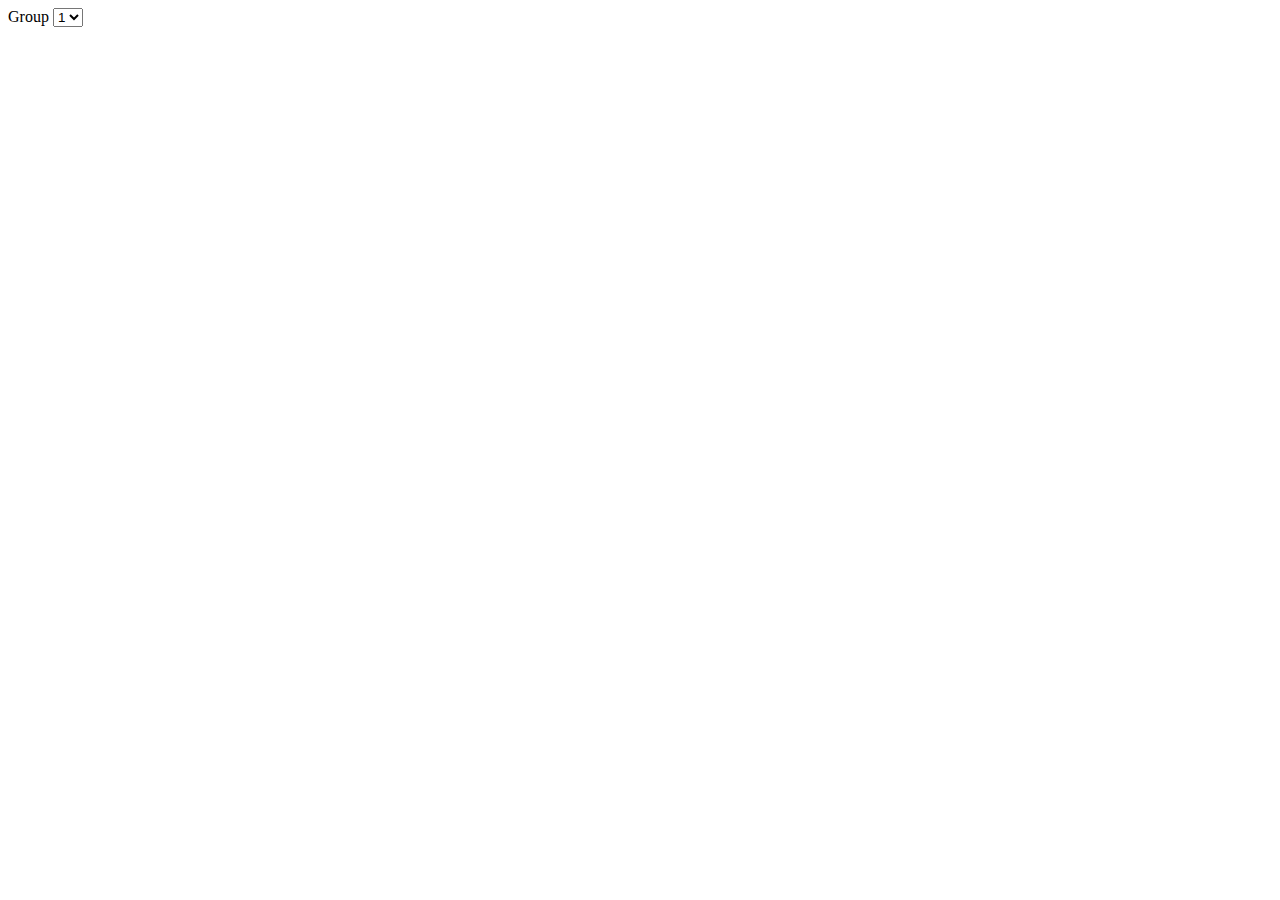
==== index.html @ 5e47e8cc "aggiunto dataset di test" ====
<!DOCTYPE html>
<html>
<head>
<meta content="text/html;charset=utf-8" http-equiv="Content-Type">
<meta content="utf-8" http-equiv="encoding">
<script src="lib/d3.v6.min.js"></script>
<script src="lib/d3.v6.js"></script>

</head>
<body>
<label>
  Group
  <select class="group-select">
    <option value=1 selected>1</option>
    <option value=2>2</option>
    <option value=3>3</option>
  </select>
</label>

<script src="js/fifa.js"></script>

</body>
</html>
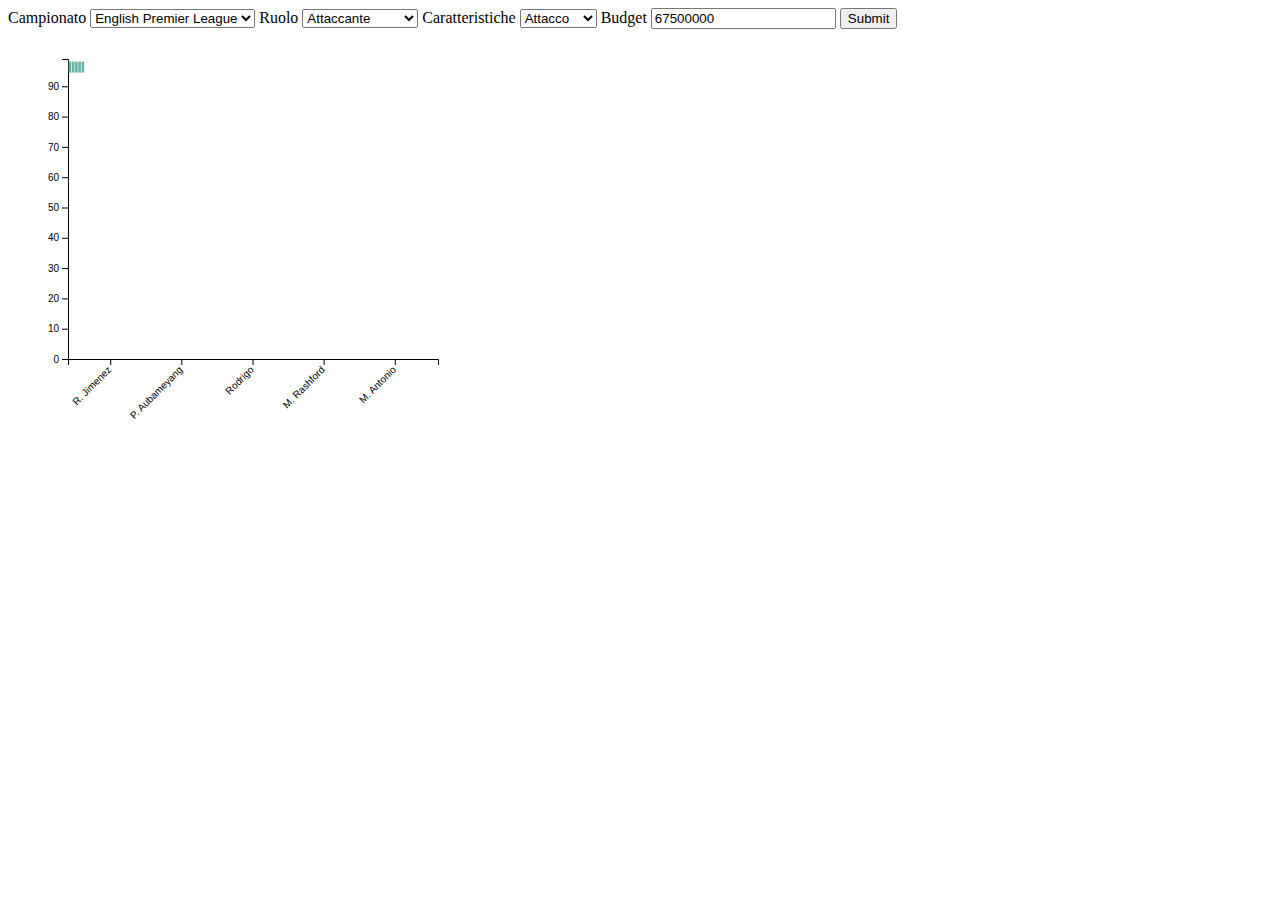
==== commit 222e4d71: "disegnato primo bar chart e menu a tendina" ====
--- a/index.html
+++ b/index.html
@@ -10,13 +10,45 @@
 </head>
 <body>
 <label>
-  Group
-  <select class="group-select">
-    <option value=1 selected>1</option>
-    <option value=2>2</option>
-    <option value=3>3</option>
+  Campionato
+  <select id="campionato">
+    <option value="English Premier League" selected>English Premier League</option>
+    <option value="French Ligue 1">French Ligue 1</option>
+    <option value="German 1. Bundesliga">German 1. Bundesliga</option>
+    <option value="Spain Primera Division">Spain Primera Division</option>
+    <option value="Italian Serie A">Italian Serie A</option>
   </select>
+
+  Ruolo
+  <select id="ruolo">
+    <option value="Portiere">Portiere</option>
+    <option value="Difensore">Difensore</option>
+    <option value="Terzino Sx">Terzino Sx</option>
+    <option value="Terzino Dx">Terzino Dx</option>
+    <option value="Centrocampista">Centrocampista</option>
+    <option value="Esterno Sx">Esterno Sx</option>
+    <option value="Esterno Dx">Esterno Dx</option>
+    <option value="Attaccante" selected>Attaccante</option>
+  </select>
+
+  Caratteristiche
+  <select id="caratteristiche">
+    <option value="punti_portiere">Portiere</option>
+    <option value="punti_difesa">Difesa</option>
+    <option value="punti_attacco" selected>Attacco</option>
+    <option value="punti_tecnica">Tecnica</option>
+    <option value="punti_potenza">Potenza</option>
+    <option value="punti_velocita">Velocità</option>
+    <option value="punti_mentalita">Mentalità</option>
+  </select>
+
+  Budget
+  <input type="text" id="budget" value="67500000">
+  
 </label>
+<button type="button" id="player_button">Submit</button> 
+
+<div id="my_dataviz"></div>
 
 <script src="js/fifa.js"></script>
 
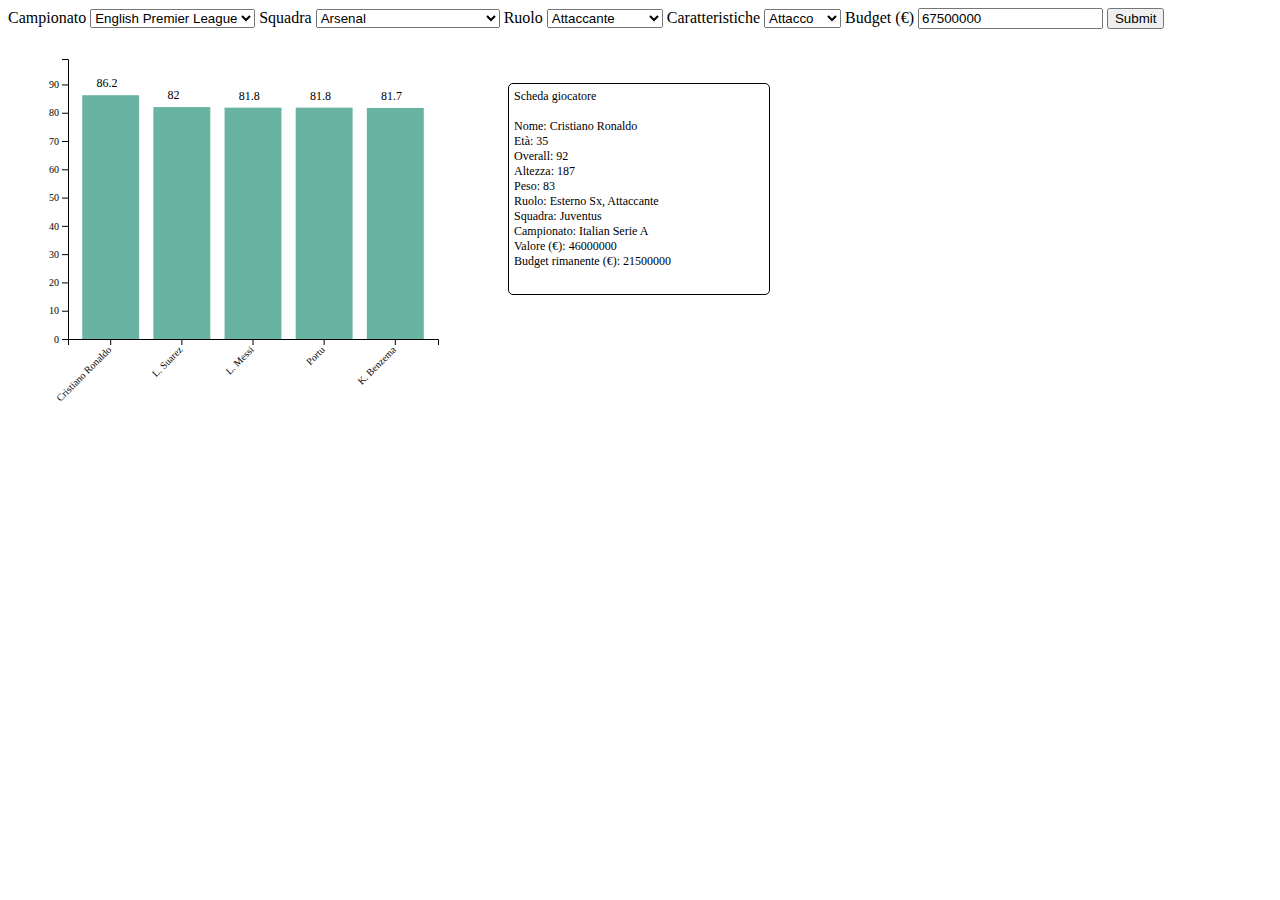
==== commit 0923d13a: "completati filtri giocatori, aggiunto hovering e dettaglio giocatore" ====
--- a/index.html
+++ b/index.html
@@ -17,6 +17,10 @@
     <option value="German 1. Bundesliga">German 1. Bundesliga</option>
     <option value="Spain Primera Division">Spain Primera Division</option>
     <option value="Italian Serie A">Italian Serie A</option>
+  </select>
+
+  Squadra
+  <select id="squadra">
   </select>
 
   Ruolo
@@ -42,13 +46,13 @@
     <option value="punti_mentalita">Mentalità</option>
   </select>
 
-  Budget
+  Budget (€)
   <input type="text" id="budget" value="67500000">
   
 </label>
 <button type="button" id="player_button">Submit</button> 
 
-<div id="my_dataviz"></div>
+<div id="player_div"></div>
 
 <script src="js/fifa.js"></script>
 
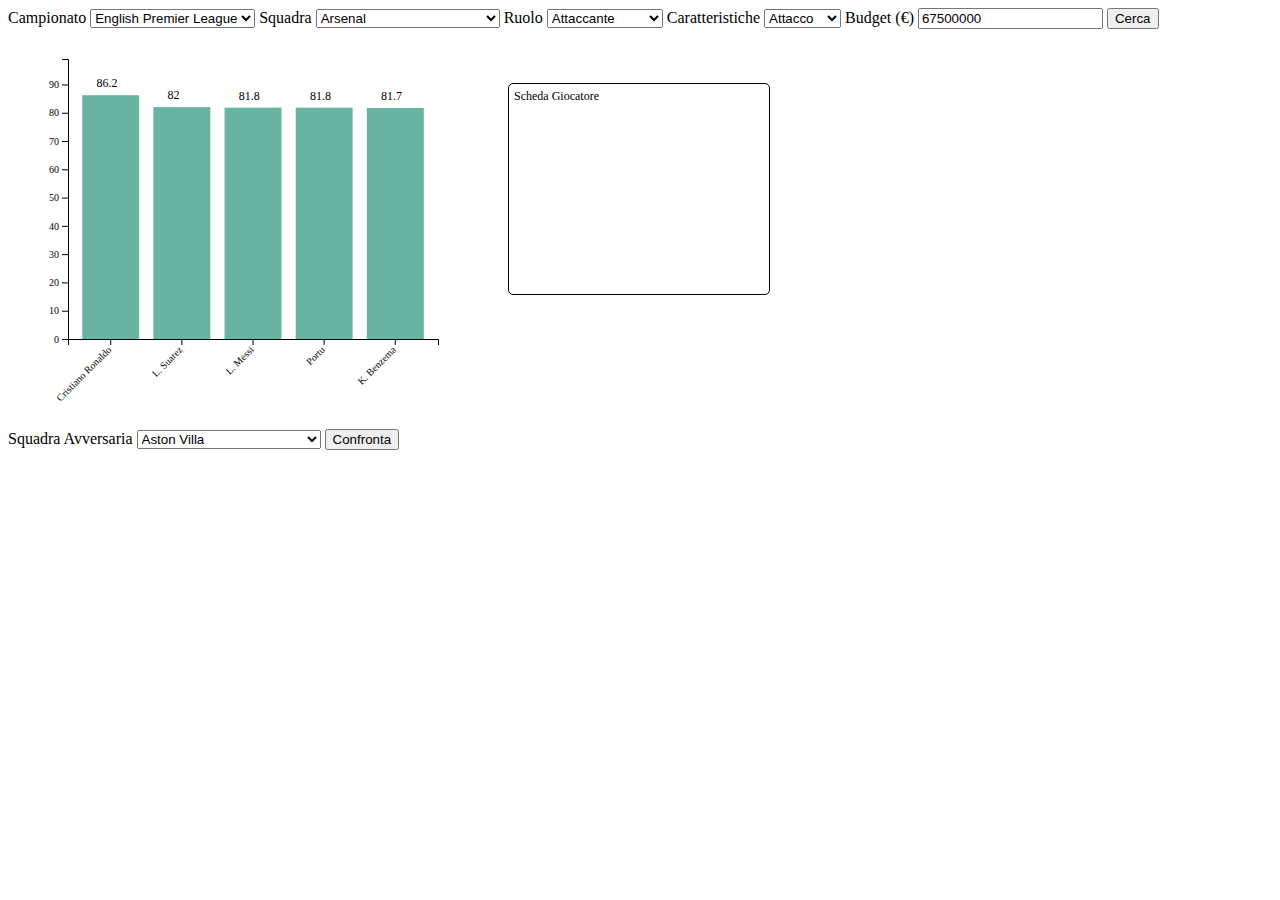
==== commit f605fa6a: "aggiunta seconda pulsantiera e aggiunto click su barra giocatore" ====
--- a/index.html
+++ b/index.html
@@ -4,11 +4,13 @@
 <head>
 <meta content="text/html;charset=utf-8" http-equiv="Content-Type">
 <meta content="utf-8" http-equiv="encoding">
+<link rel="stylesheet" type="text/css" href="css/style.css">
 <script src="lib/d3.v6.min.js"></script>
 <script src="lib/d3.v6.js"></script>
 
 </head>
 <body>
+<div>
 <label>
   Campionato
   <select id="campionato">
@@ -50,9 +52,18 @@
   <input type="text" id="budget" value="67500000">
   
 </label>
-<button type="button" id="player_button">Submit</button> 
+<button type="button" id="player_button">Cerca</button> 
+</div>
 
 <div id="player_div"></div>
+
+<div>
+Squadra Avversaria
+  <select id="squadra_avversaria">
+  </select>
+  <button type="button" id="team_button">Confronta</button> 
+</div>
+
 
 <script src="js/fifa.js"></script>
 
--- a/css/style.css
+++ b/css/style.css
@@ -0,0 +1,6 @@
+#player_div{
+    height: 400px;
+    /* margin: 0 auto; */
+    /* overflow: hidden; */
+    /* width: 500px; */
+}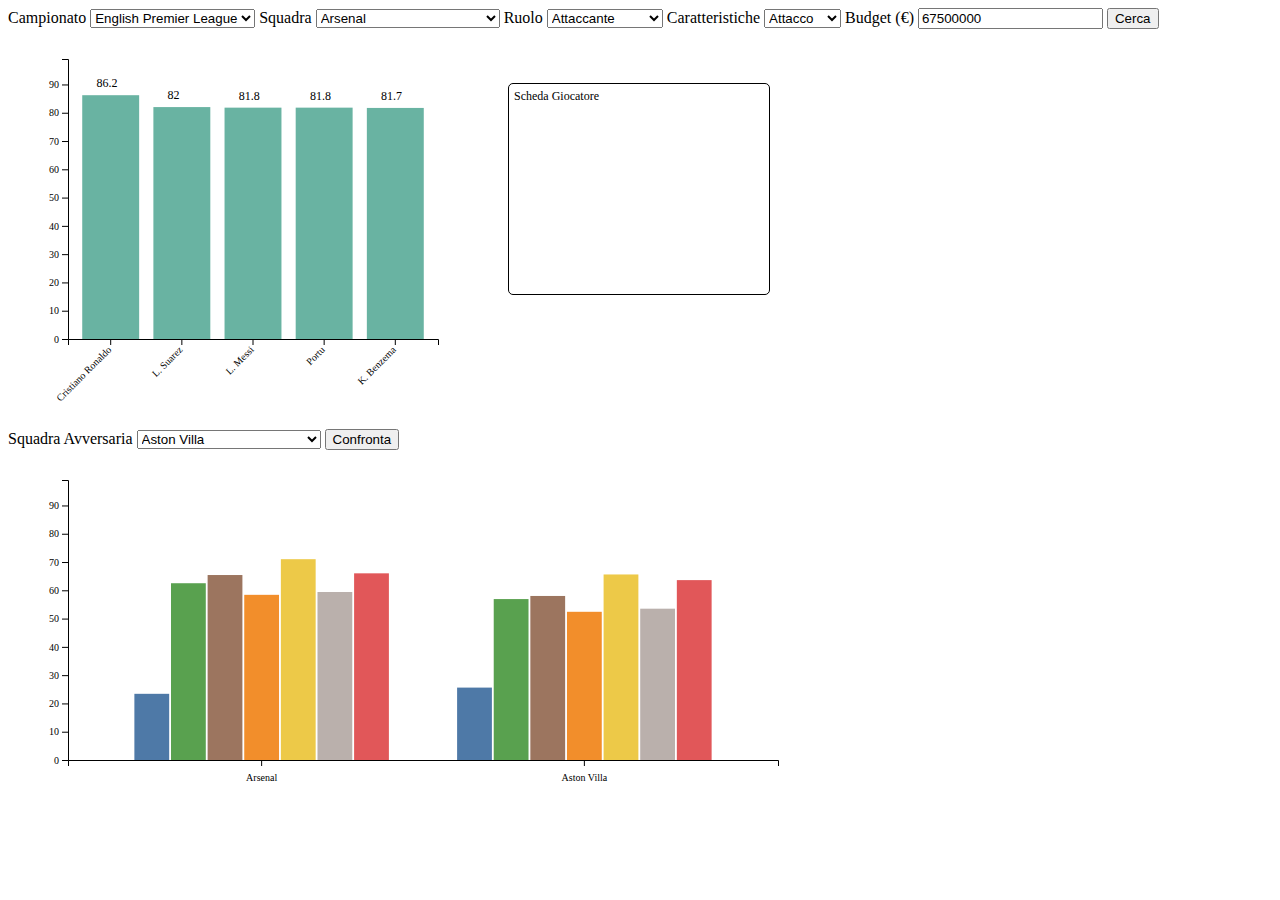
==== commit 80f8f1ee: "aggiunto grouped bar iniziale e gestione click confronta" ====
--- a/index.html
+++ b/index.html
@@ -64,6 +64,7 @@
   <button type="button" id="team_button">Confronta</button> 
 </div>
 
+<div id="team_div"></div>
 
 <script src="js/fifa.js"></script>
 
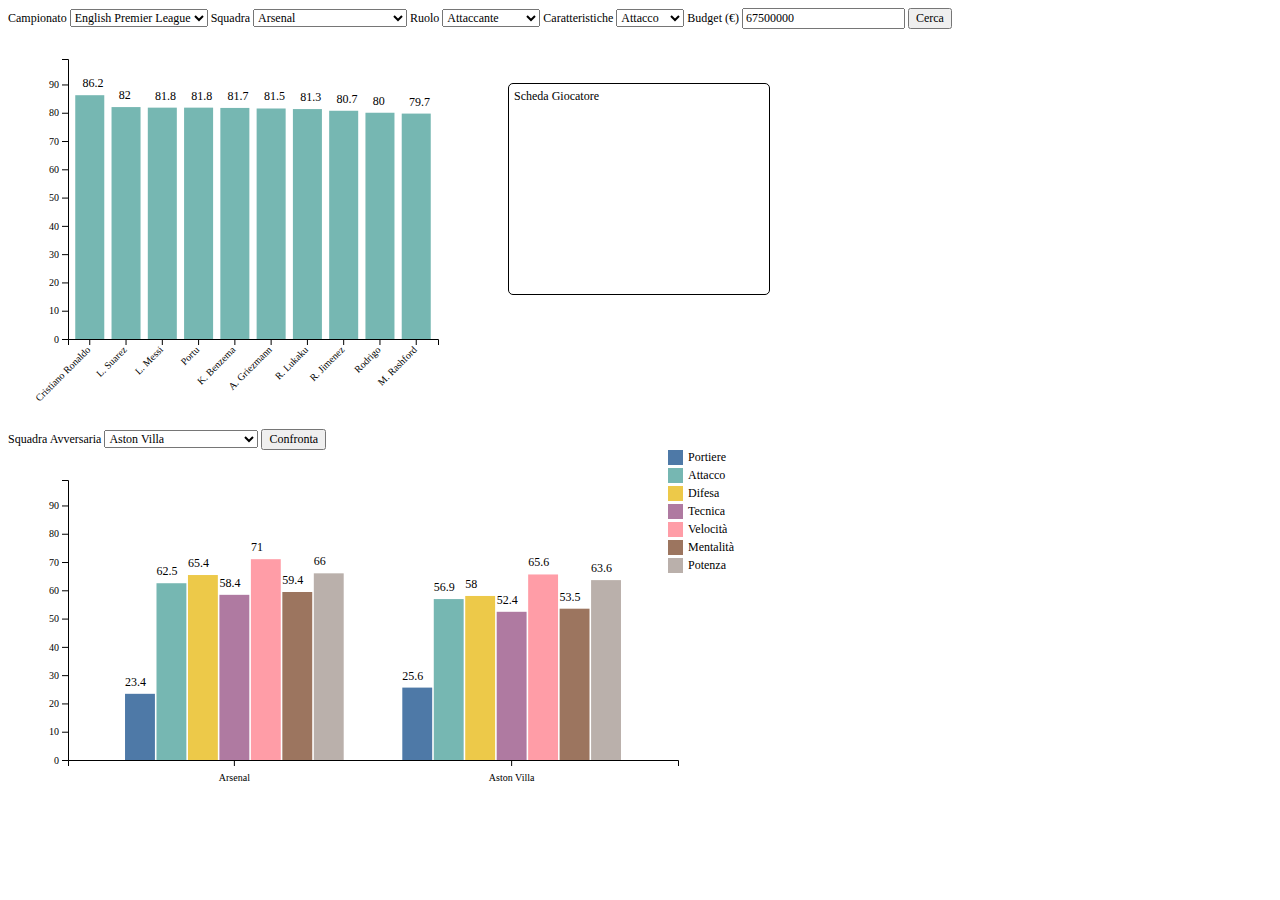
==== commit 4380280e: "sistemati colori, uniformato font, aggiunte etichette e legenda grouped bar, sistemato tooltip, aume" ====
--- a/index.html
+++ b/index.html
@@ -10,7 +10,7 @@
 
 </head>
 <body>
-<div>
+<div class="external1">
 <label>
   Campionato
   <select id="campionato">
@@ -57,7 +57,7 @@
 
 <div id="player_div"></div>
 
-<div>
+<div class="external2">
 Squadra Avversaria
   <select id="squadra_avversaria">
   </select>
--- a/css/style.css
+++ b/css/style.css
@@ -3,4 +3,9 @@
     /* margin: 0 auto; */
     /* overflow: hidden; */
     /* width: 500px; */
+}
+
+div, label, select, option, input, button{
+    font-family: Verdana;
+    font-size: 12px
 }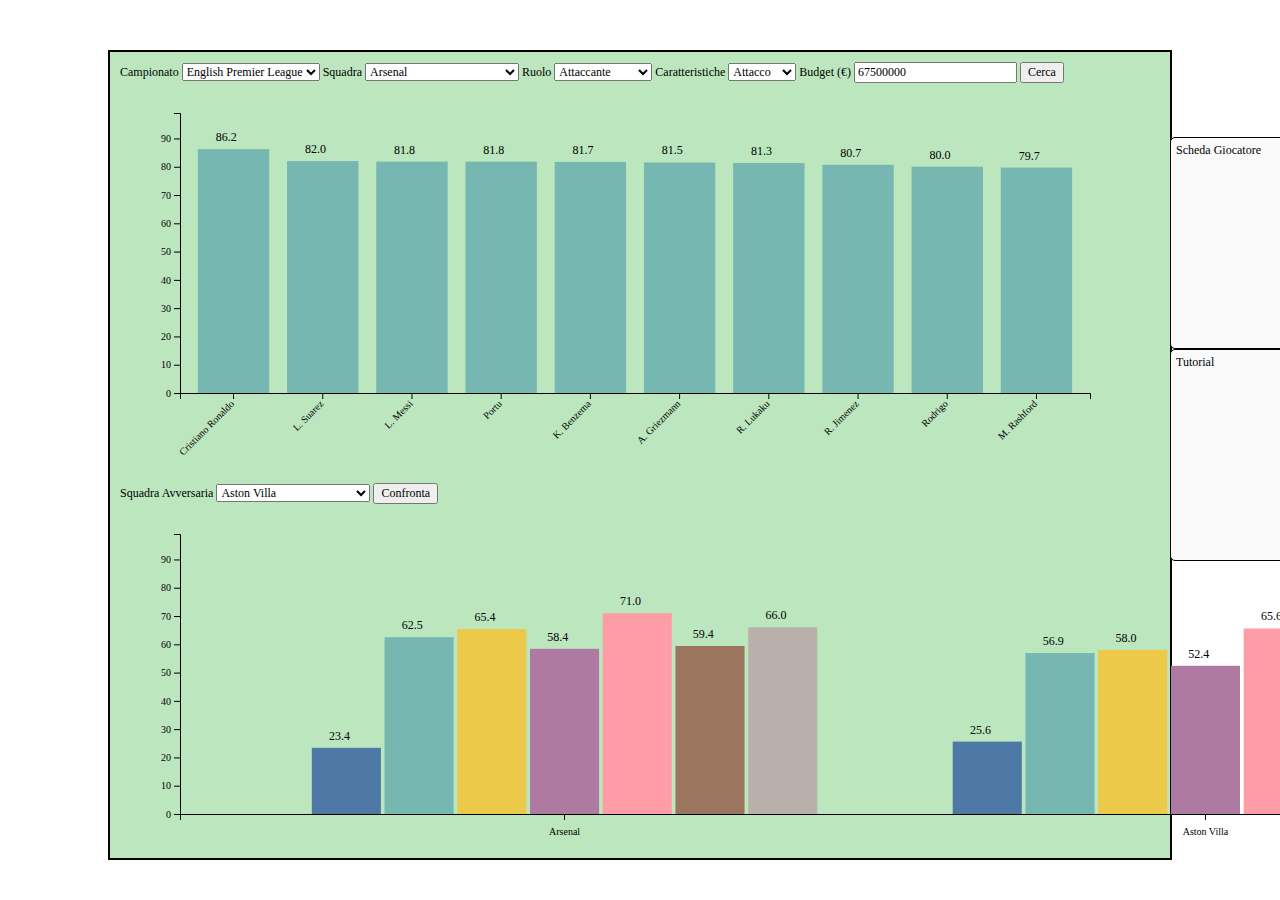
==== commit c985a8f6: "aggiunto line graph, completata interazione, sistemazione impaginazione e colori di sfondo" ====
--- a/index.html
+++ b/index.html
@@ -5,66 +5,69 @@
 <meta content="text/html;charset=utf-8" http-equiv="Content-Type">
 <meta content="utf-8" http-equiv="encoding">
 <link rel="stylesheet" type="text/css" href="css/style.css">
+<link rel="icon" href="resources/favicon.ico" />
 <script src="lib/d3.v6.min.js"></script>
 <script src="lib/d3.v6.js"></script>
 
 </head>
 <body>
-<div class="external1">
-<label>
-  Campionato
-  <select id="campionato">
-    <option value="English Premier League" selected>English Premier League</option>
-    <option value="French Ligue 1">French Ligue 1</option>
-    <option value="German 1. Bundesliga">German 1. Bundesliga</option>
-    <option value="Spain Primera Division">Spain Primera Division</option>
-    <option value="Italian Serie A">Italian Serie A</option>
-  </select>
+<div class="main">
+  <div class="external1">
+  <label>
+    Campionato
+    <select id="campionato">
+      <option value="English Premier League" selected>English Premier League</option>
+      <option value="French Ligue 1">French Ligue 1</option>
+      <option value="German 1. Bundesliga">German 1. Bundesliga</option>
+      <option value="Spain Primera Division">Spain Primera Division</option>
+      <option value="Italian Serie A">Italian Serie A</option>
+    </select>
 
-  Squadra
-  <select id="squadra">
-  </select>
+    Squadra
+    <select id="squadra">
+    </select>
 
-  Ruolo
-  <select id="ruolo">
-    <option value="Portiere">Portiere</option>
-    <option value="Difensore">Difensore</option>
-    <option value="Terzino Sx">Terzino Sx</option>
-    <option value="Terzino Dx">Terzino Dx</option>
-    <option value="Centrocampista">Centrocampista</option>
-    <option value="Esterno Sx">Esterno Sx</option>
-    <option value="Esterno Dx">Esterno Dx</option>
-    <option value="Attaccante" selected>Attaccante</option>
-  </select>
+    Ruolo
+    <select id="ruolo">
+      <option value="Portiere">Portiere</option>
+      <option value="Difensore">Difensore</option>
+      <option value="Terzino Sx">Terzino Sx</option>
+      <option value="Terzino Dx">Terzino Dx</option>
+      <option value="Centrocampista">Centrocampista</option>
+      <option value="Esterno Sx">Esterno Sx</option>
+      <option value="Esterno Dx">Esterno Dx</option>
+      <option value="Attaccante" selected>Attaccante</option>
+    </select>
 
-  Caratteristiche
-  <select id="caratteristiche">
-    <option value="punti_portiere">Portiere</option>
-    <option value="punti_difesa">Difesa</option>
-    <option value="punti_attacco" selected>Attacco</option>
-    <option value="punti_tecnica">Tecnica</option>
-    <option value="punti_potenza">Potenza</option>
-    <option value="punti_velocita">Velocità</option>
-    <option value="punti_mentalita">Mentalità</option>
-  </select>
+    Caratteristiche
+    <select id="caratteristiche">
+      <option value="punti_portiere">Portiere</option>
+      <option value="punti_difesa">Difesa</option>
+      <option value="punti_attacco" selected>Attacco</option>
+      <option value="punti_tecnica">Tecnica</option>
+      <option value="punti_potenza">Potenza</option>
+      <option value="punti_velocita">Velocità</option>
+      <option value="punti_mentalita">Mentalità</option>
+    </select>
 
-  Budget (€)
-  <input type="text" id="budget" value="67500000">
-  
-</label>
-<button type="button" id="player_button">Cerca</button> 
+    Budget (€)
+    <input type="text" id="budget" value="67500000">
+    
+  </label>
+  <button type="button" id="player_button">Cerca</button> 
+  </div>
+
+  <div id="player_div"></div>
+
+  <div class="external2">
+  Squadra Avversaria
+    <select id="squadra_avversaria">
+    </select>
+    <button type="button" id="team_button">Confronta</button> 
+  </div>
+
+  <div id="team_div"></div>
 </div>
-
-<div id="player_div"></div>
-
-<div class="external2">
-Squadra Avversaria
-  <select id="squadra_avversaria">
-  </select>
-  <button type="button" id="team_button">Confronta</button> 
-</div>
-
-<div id="team_div"></div>
 
 <script src="js/fifa.js"></script>
 
--- a/css/style.css
+++ b/css/style.css
@@ -8,4 +8,15 @@
 div, label, select, option, input, button{
     font-family: Verdana;
     font-size: 12px
+}
+
+.main {
+    /* position: relative; */
+    margin-left: 100px;
+    margin-right:100px;
+    margin-top: 50px;
+    background-color: rgb(188, 230, 190);
+    padding: 10px;
+    border: solid;
+    border-width: 2px;
 }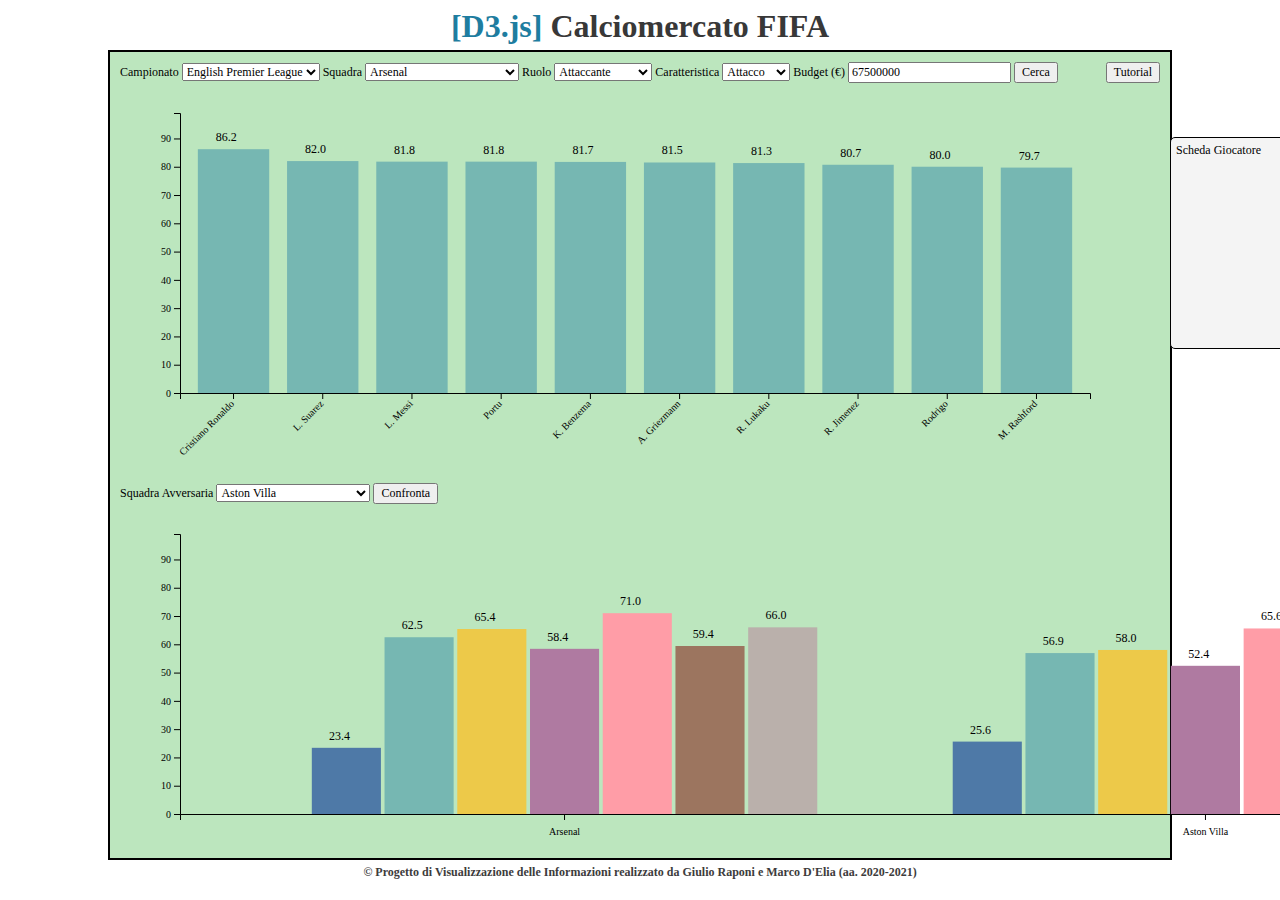
==== commit 25a76db6: "inserito tutorial, sistemata impaginazione generale, inserito titolo e footer" ====
--- a/index.html
+++ b/index.html
@@ -11,10 +11,13 @@
 
 </head>
 <body>
+  <h1>
+    <span class="title">[D3.js]</span> Calciomercato FIFA
+  </h1>
 <div class="main">
   <div class="external1">
   <label>
-    Campionato
+    <text class="etichette">Campionato</text>
     <select id="campionato">
       <option value="English Premier League" selected>English Premier League</option>
       <option value="French Ligue 1">French Ligue 1</option>
@@ -23,11 +26,11 @@
       <option value="Italian Serie A">Italian Serie A</option>
     </select>
 
-    Squadra
+    <text class="etichette">Squadra</text>
     <select id="squadra">
     </select>
 
-    Ruolo
+    <text class="etichette">Ruolo</text>
     <select id="ruolo">
       <option value="Portiere">Portiere</option>
       <option value="Difensore">Difensore</option>
@@ -39,7 +42,7 @@
       <option value="Attaccante" selected>Attaccante</option>
     </select>
 
-    Caratteristiche
+    <text class="etichette">Caratteristica</text>
     <select id="caratteristiche">
       <option value="punti_portiere">Portiere</option>
       <option value="punti_difesa">Difesa</option>
@@ -50,17 +53,18 @@
       <option value="punti_mentalita">Mentalità</option>
     </select>
 
-    Budget (€)
+    <text class="etichette">Budget (€)</text>
     <input type="text" id="budget" value="67500000">
     
   </label>
-  <button type="button" id="player_button">Cerca</button> 
+  <button type="button" id="player_button">Cerca</button>
+  <button type="button" id="tutorial_button">Tutorial</button>
   </div>
 
   <div id="player_div"></div>
 
   <div class="external2">
-  Squadra Avversaria
+    <text class="etichette">Squadra Avversaria</text>
     <select id="squadra_avversaria">
     </select>
     <button type="button" id="team_button">Confronta</button> 
@@ -69,6 +73,8 @@
   <div id="team_div"></div>
 </div>
 
+<div class="credits">&copy; Progetto di Visualizzazione delle Informazioni realizzato da Giulio Raponi e Marco D'Elia (aa. 2020-2021)</div>
+
 <script src="js/fifa.js"></script>
 
 </body>
--- a/css/style.css
+++ b/css/style.css
@@ -14,9 +14,46 @@
     /* position: relative; */
     margin-left: 100px;
     margin-right:100px;
-    margin-top: 50px;
+    margin-top: 0px;
     background-color: rgb(188, 230, 190);
     padding: 10px;
     border: solid;
     border-width: 2px;
+}
+
+#tutorial_button {
+    float: right;
+}
+
+.tutorial {
+    /* margin: auto;
+    width: 60%; */
+    position: absolute;
+    top: 50%;
+    left: 50%;
+    transform: translate(-50%,-50%)
+}
+
+.title {
+    font-family: 'Corbel';
+    font-weight: bold;
+    color: rgb(30, 125, 160)
+}
+
+.credits {
+    font-family: 'Corbel';
+    font-weight: bold;
+    text-align: center;
+    margin-top: 5px;
+    margin-bottom: 0px;
+    color: #3d3c3c;
+}
+
+h1 {
+    font-family: 'Corbel';
+    font-weight: bold;
+    text-align: center;
+    margin-top: 0px;
+    margin-bottom: 5px;
+    color: rgb(56, 56, 56);
 }